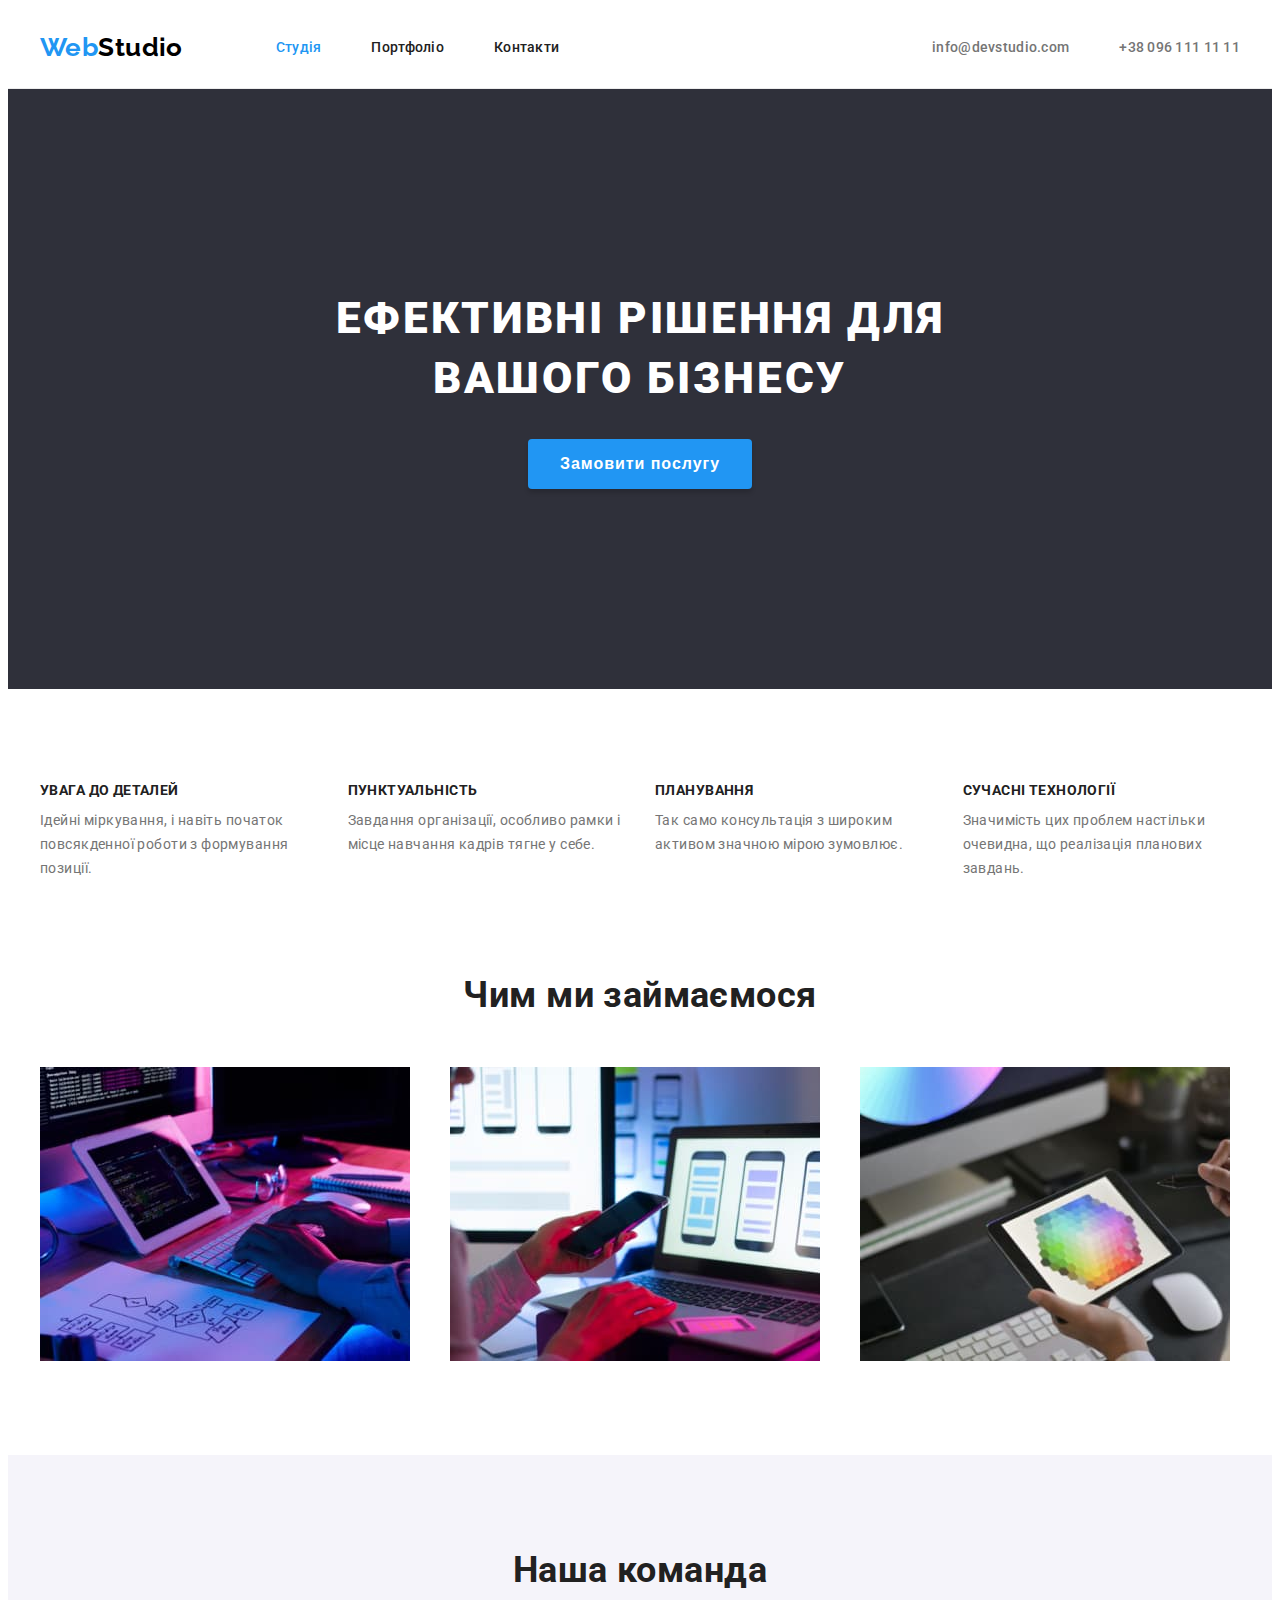
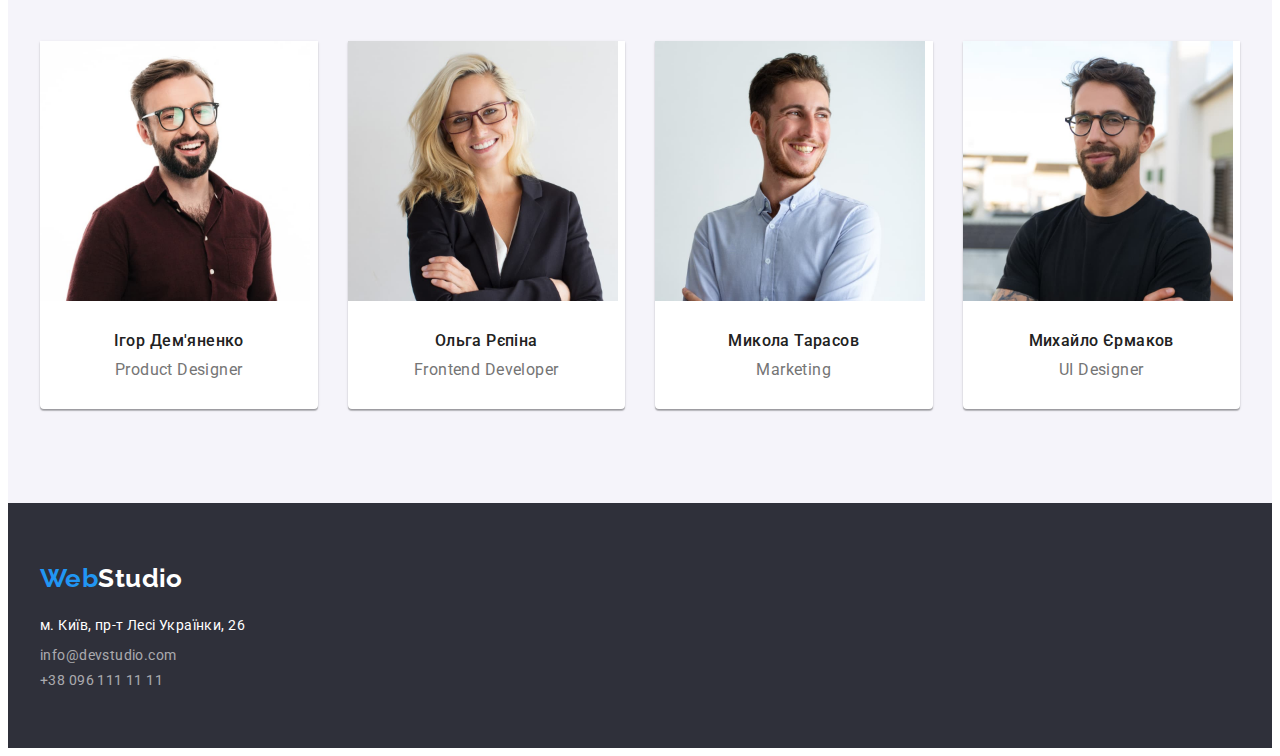
==== index.html @ 4df49c79 "Initial commit" ====
<!DOCTYPE html>
<html lang="uk">
  <head>
    <meta charset="UTF-8" />
    <meta http-equiv="X-UA-Compatible" content="IE=edge" />
    <meta name="viewport" content="width=device-width, initial-scale=1.0" />
    <title lang="en">WebStudio</title>
    <link rel="preconnect" href="https://fonts.googleapis.com" />
    <link rel="preconnect" href="https://fonts.gstatic.com" crossorigin />
    <link
      href="https://fonts.googleapis.com/css2?family=Raleway:wght@700&family=Roboto:wght@400;500;700;900&display=swap"
      rel="stylesheet"
    />
    <link
      rel="stylesheet"
      href="https://cdnjs.cloudflare.com/ajax/libs/modern-normalize/1.1.0/modern-normalize.min.css"
      integrity="sha512-wpPYUAdjBVSE4KJnH1VR1HeZfpl1ub8YT/NKx4PuQ5NmX2tKuGu6U/JRp5y+Y8XG2tV+wKQpNHVUX03MfMFn9Q=="
      crossorigin="anonymous"
      referrerpolicy="no-referrer"
    />
    <link rel="stylesheet" href="./css/styles.css" />
  </head>

  <body>
    <header class="header">
      <div class="container header-container">
        <nav class="header-nav">
          <a href="./index.html" class="logo link"> <span class="logo-word">Web</span>Studio </a>
          <ul class="site-nav list">
            <li class="item"><a class="link current" href="./index.html">Студія</a></li>
            <li class="item"><a class="link" href="./portfolio.html">Портфоліо</a></li>
            <li class="item"><a class="link" href="">Контакти</a></li>
          </ul>
        </nav>

        <ul class="contact-list list">
          <li class="contact-item">
            <a class="contact-link link" href="mailto:info@devstudio.com">info@devstudio.com</a>
          </li>
          <li class="contact-item">
            <a class="contact-link link" href="tel:+380961111111">+38 096 111 11 11</a>
          </li>
        </ul>
      </div>
    </header>

    <main>
      <section class="hero">
        <h1 class="hero-title">Ефективні рішення для вашого бізнесу</h1>
        <button type="button" class="button primary">Замовити послугу</button>
      </section>

      <section class="section features">
        <!-- Скрити заголовок h2 за допомогою стилізації -->
        <div class="container">
          <h2 class="visually-hidden">Наші особливості</h2>
          <ul class="feature-list list">
            <li class="feature-item">
              <h3 class="feature-subtitle">УВАГА ДО ДЕТАЛЕЙ</h3>
              <p class="feature-text">
                Ідейні міркування, і навіть початок повсякденної роботи з формування позиції.
              </p>
            </li>
            <li class="feature-item">
              <h3 class="feature-subtitle">ПУНКТУАЛЬНІСТЬ</h3>
              <p class="feature-text">
                Завдання організації, особливо рамки і місце навчання кадрів тягне у себе.
              </p>
            </li>
            <li class="feature-item">
              <h3 class="feature-subtitle">ПЛАНУВАННЯ</h3>
              <p class="feature-text">
                Так само консультація з широким активом значною мірою зумовлює.
              </p>
            </li>
            <li class="feature-item">
              <h3 class="feature-subtitle">СУЧАСНІ ТЕХНОЛОГІЇ</h3>
              <p class="feature-text">
                Значимість цих проблем настільки очевидна, що реалізація планових завдань.
              </p>
            </li>
          </ul>
        </div>
      </section>

      <section class="section">
        <div class="container">
          <h2 class="section-title">Чим ми займаємося</h2>
          <ul class="specifics-list list">
            <li class="specifics-item">
              <img src="./images/programming.jpg" alt="Програмування" width="370" height="294" />
            </li>
            <li class="specifics-item">
              <img src="./images/adaptation.jpg" alt="Адаптація" width="370" height="294" />
            </li>
            <li class="specifics-item">
              <img src="./images/design.jpg" alt="Дизайн" width="370" height="294" />
            </li>
          </ul>
        </div>
      </section>

      <section class="section team">
        <div class="container">
          <h2 class="section-title">Наша команда</h2>
          <ul class="team-list list">
            <li class="team-card">
              <img
                src="./images/photo-product-designer.jpg"
                alt="Фото дизайнера продукту"
                width="270"
                height="260"
              />
              <div class="team-wrap">
                <h3 class="section-subtitle">Ігор Дем'яненко</h3>
                <p class="position">Product Designer</p>
              </div>
            </li>
            <li class="team-card">
              <img
                src="./images/photo-frontend-developer.jpg"
                alt="Фото фронтенд-розробника"
                width="270"
                height="260"
              />
              <div class="team-wrap">
                <h3 class="section-subtitle">Ольга Рєпіна</h3>
                <p class="position">Frontend Developer</p>
              </div>
            </li>
            <li class="team-card">
              <img
                src="./images/photo-marketing.jpg"
                alt="Фото фахівця з маркетингу"
                width="270"
                height="260"
              />
              <div class="team-wrap">
                <h3 class="section-subtitle">Микола Тарасов</h3>
                <p class="position">Marketing</p>
              </div>
            </li>
            <li class="team-card">
              <img
                src="./images/photo-ui-designer.jpg"
                alt="Фото дизайнера"
                width="270"
                height="260"
              />
              <div class="team-wrap">
                <h3 class="section-subtitle">Михайло Єрмаков</h3>
                <p class="position">UI Designer</p>
              </div>
            </li>
          </ul>
        </div>
      </section>
    </main>

    <footer class="footer">
      <div class="container">
        <a href="./index.html" class="logo logo-footer link">
          <span class="logo-word">Web</span>Studio
        </a>
        <address class="address">
          <ul class="list">
            <li class="address-item">
              <a
                href="https://goo.gl/maps/9JRyFV5fu38S5kVz6"
                target="_blank"
                rel="noopener noreferrer nofollow"
                class="link map"
              >
                м. Київ, пр-т Лесі Українки, 26</a
              >
            </li>
            <li class="address-item">
              <a href="mailto:info@devstudio.com" class="link contact">info@devstudio.com</a>
            </li>
            <li class="address-item">
              <a href="tel:+380961111111" class="link contact">+38 096 111 11 11</a>
            </li>
          </ul>
        </address>
      </div>
    </footer>
  </body>
</html>
---- css/styles.css ----
/*Колір заголовків #212121 */
/*Колір тексту #757575 */
/*Колір Білий #FFFFFF */
/*Колір акценту #2196F3 */
/* Колір другорядного фону #F5F4FA */
/* Колір футера  #2F303A */

:root {
  --primary-text-color: #757575;
  --title-text-color: #212121;
  --accent-color: #2196f3;
  --wight-color: #ffffff;
  --secondary-backgraund-color: #f5f4fa;
  --footer-backgraund-color: #2f303a;
}

body {
  color: var(--primary-text-color);
  background-color: var(--wight-color);
  font-family: roboto, sans-serif;
  letter-spacing: 0.03em;
  font-size: 14px;
}
p,
h1,
h2,
h3,
h4,
h5,
h6 {
  margin: 0;
}
img {
  display: block;
  max-width: 100%;
  height: auto;
}
.list {
  padding-left: 0;
  margin: 0;
  list-style: none;
}
.link {
  text-decoration: none;
}
/* ПРИХОВАТИ ТЕКСТ */
.visually-hidden {
  position: absolute;
  width: 1px;
  height: 1px;
  margin: -1px;
  border: 0;
  padding: 0;

  white-space: nowrap;
  clip-path: inset(100%);
  clip: rect(0 0 0 0);
  overflow: hidden;
}

.container {
  margin-left: auto;
  margin-right: auto;
  padding-left: 15px;
  padding-right: 15px;
  width: 1200px;
}

/* LOGO */

.logo {
  display: inline-block;
  color: #000000;
  font-family: Raleway, sans-serif;
  font-weight: 700;
  font-size: 26px;
  line-height: 1.19;
}
.logo.logo-footer {
  color: var(--wight-color);
}
.logo-word {
  color: var(--accent-color);
}

/* HEADER */

.header {
  padding-top: 24px;
  padding-bottom: 25px;
  border-bottom: 1px solid #ececec;
}
.header-container {
  display: flex;
  align-items: center;
  justify-content: space-between;
}
.header-nav {
  display: flex;
  align-items: center;
  gap: 93px;
}
.site-nav {
  display: flex;
  gap: 50px;
}
.contact-list {
  display: flex;
  gap: 50px;
}
.site-nav .link {
  padding-top: 32px;
  padding-bottom: 32px;

  color: var(--title-text-color);
  font-weight: 500;
  line-height: 1.14;
  letter-spacing: 0.02em;
}
.site-nav .link:hover,
.site-nav .link:focus {
  color: var(--accent-color);
}
.site-nav .link.current {
  color: var(--accent-color);
}
.contact-link {
  padding: 32px 0;

  color: var(--primary-text-color);
  font-weight: 500;
  line-height: 1.14;
  letter-spacing: 0.02em;
}
.contact-link:hover,
.contact-link:focus {
  color: var(--accent-color);
}

/* HERO */
/* ТИМЧАСОВИЙ ФОНОВИЙ КОЛІР!!!!!!! */

.hero {
  padding-top: 200px;
  padding-bottom: 200px;

  background-color: var(--footer-backgraund-color);
  text-align: center;
}
.hero-title {
  margin: 0 auto 30px;
  max-width: 696px;
  color: var(--wight-color);
  font-weight: 900;
  font-size: 44px;
  line-height: 1.36;
  letter-spacing: 0.06em;
  text-transform: uppercase;
}

/* SECTION */

.section {
  padding-top: 94px;
  padding-bottom: 94px;
}
.section-title {
  margin-bottom: 50px;

  color: var(--title-text-color);
  font-size: 36px;
  line-height: 1.17;
  text-align: center;
}

/* BUTTON */

.button {
  border: none;
  border-radius: 4px;
  cursor: pointer;
  text-align: center;
}
.button.primary {
  padding: 10px 32px;

  color: var(--wight-color);
  background-color: var(--accent-color);
  font-weight: 700;
  font-size: 16px;
  line-height: 1.88;
  letter-spacing: 0.06em;

  box-shadow: 0px 4px 4px rgba(0, 0, 0, 0.15);
}
.button.secondary {
  padding: 6px 22px;

  color: var(--title-text-color);
  background-color: var(--secondary-backgraund-color);
  font-weight: 500;
  font-size: 16px;
  line-height: 1.6;
}
.button.secondary.current {
  color: var(--wight-color);
  background-color: var(--accent-color);
  box-shadow: 0px 3px 1px rgba(0, 0, 0, 0.1), 0px 1px 2px rgba(0, 0, 0, 0.08),
    0px 2px 2px rgba(0, 0, 0, 0.12);
}
.button.secondary:hover,
.button.secondary:focus {
  color: var(--wight-color);
  background-color: var(--accent-color);
}

/* FEATURE */

.section.features {
  padding-bottom: 0;
}
.feature-list {
  display: flex;
  gap: 30px;
}
.feature-item {
  width: calc((100% - 90px) / 4);
}

.feature-subtitle {
  font-size: 14px;
  margin-bottom: 10px;
  color: var(--title-text-color);
  line-height: 1.14;
  text-transform: uppercase;
}
.feature-text {
  line-height: 1.71;
}

/* SPECIFICS */
.specifics-list {
  display: flex;
  gap: 30px;
}
.specifics-item {
  width: calc((100% - 60px) / 3);
}

/* OUR TEAM */
.team-list {
  display: flex;
  gap: 30px;
}

.team-card {
  width: calc((100% - 90px) / 4);

  background-color: var(--wight-color);
  box-shadow: 0px 1px 3px rgba(0, 0, 0, 0.12), 0px 1px 1px rgba(0, 0, 0, 0.14),
    0px 2px 1px rgba(0, 0, 0, 0.2);
  border-radius: 0px 0px 4px 4px;
}
.team-wrap {
  padding-top: 30px;
  padding-bottom: 30px;
  text-align: center;
}
.section-subtitle {
  margin-bottom: 10px;
  color: var(--title-text-color);
  font-weight: 500;
  font-size: 16px;
  line-height: 1.19;
}
.position {
  font-size: 16px;
  line-height: 1.19;
}
.team {
  background-color: var(--secondary-backgraund-color);
}

/* FOOTER */

.footer {
  padding-top: 60px;
  padding-bottom: 60px;
  background-color: var(--footer-backgraund-color);
}
.address {
  font-style: normal;
}

.logo-footer {
  margin-bottom: 20px;
}
.address-item:not(:last-child) {
  margin-bottom: 9px;
}
.map {
  color: var(--wight-color);
  line-height: 1.71;
}
.contact {
  color: rgba(255, 255, 255, 0.6);
  line-height: 1.71px;
}
.contact:hover,
.contact:focus {
  color: var(--accent-color);
}

/* PORTFOLIO */

.filter-list {
  display: flex;
  justify-content: center;
  gap: 8px;
  margin-bottom: 50px;
}

.project-item {
  width: calc((100% - 60px) / 3);
}

.project-list {
  display: flex;
  flex-wrap: wrap;
  gap: 30px;
}
.project-wrap {
  padding: 20px 24px;
  border-bottom: 1px solid #eeeeee;
  border-right: 1px solid #eeeeee;
  border-left: 1px solid #eeeeee;
}

.project-title {
  margin-bottom: 4px;
  color: var(--title-text-color);
  font-size: 18px;
  line-height: 2;
  letter-spacing: 0.06em;
}
.direction {
  color: var(--primary-text-color);
  font-size: 16px;
  line-height: 1.88;
}
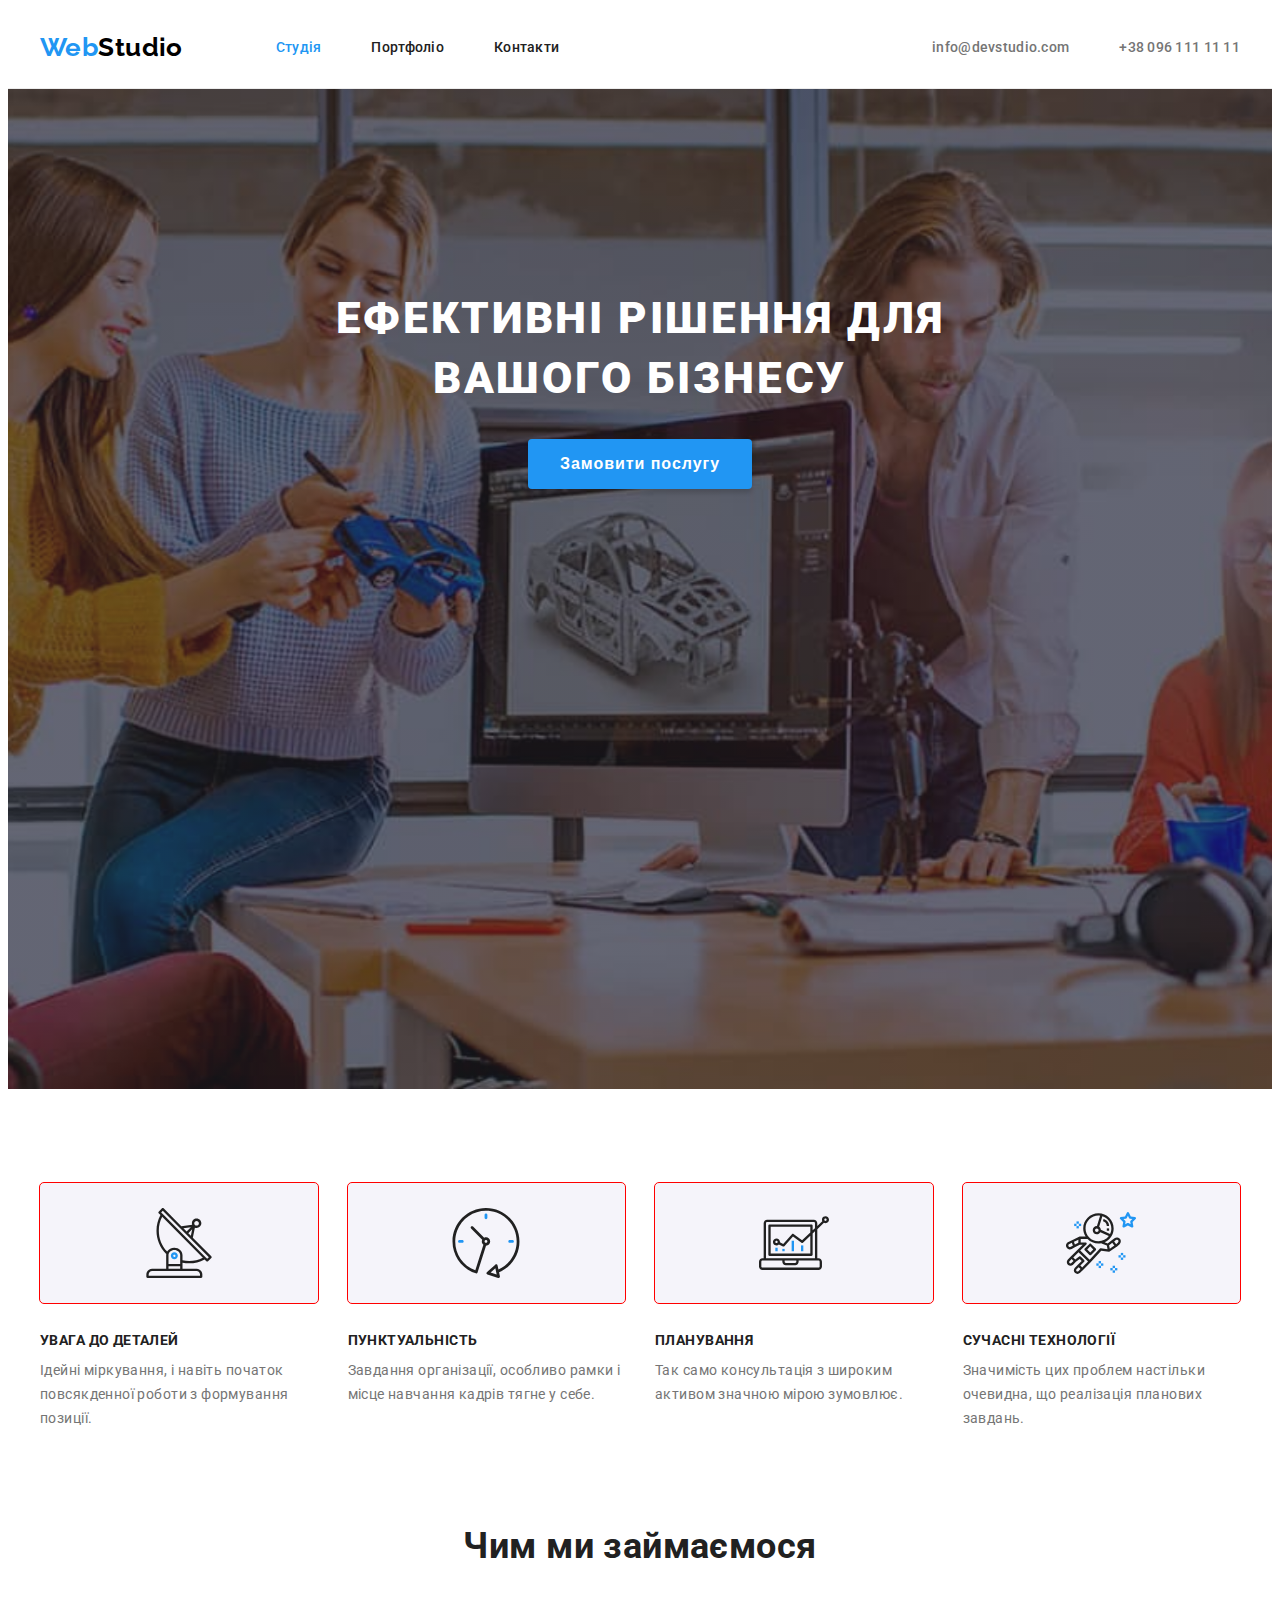
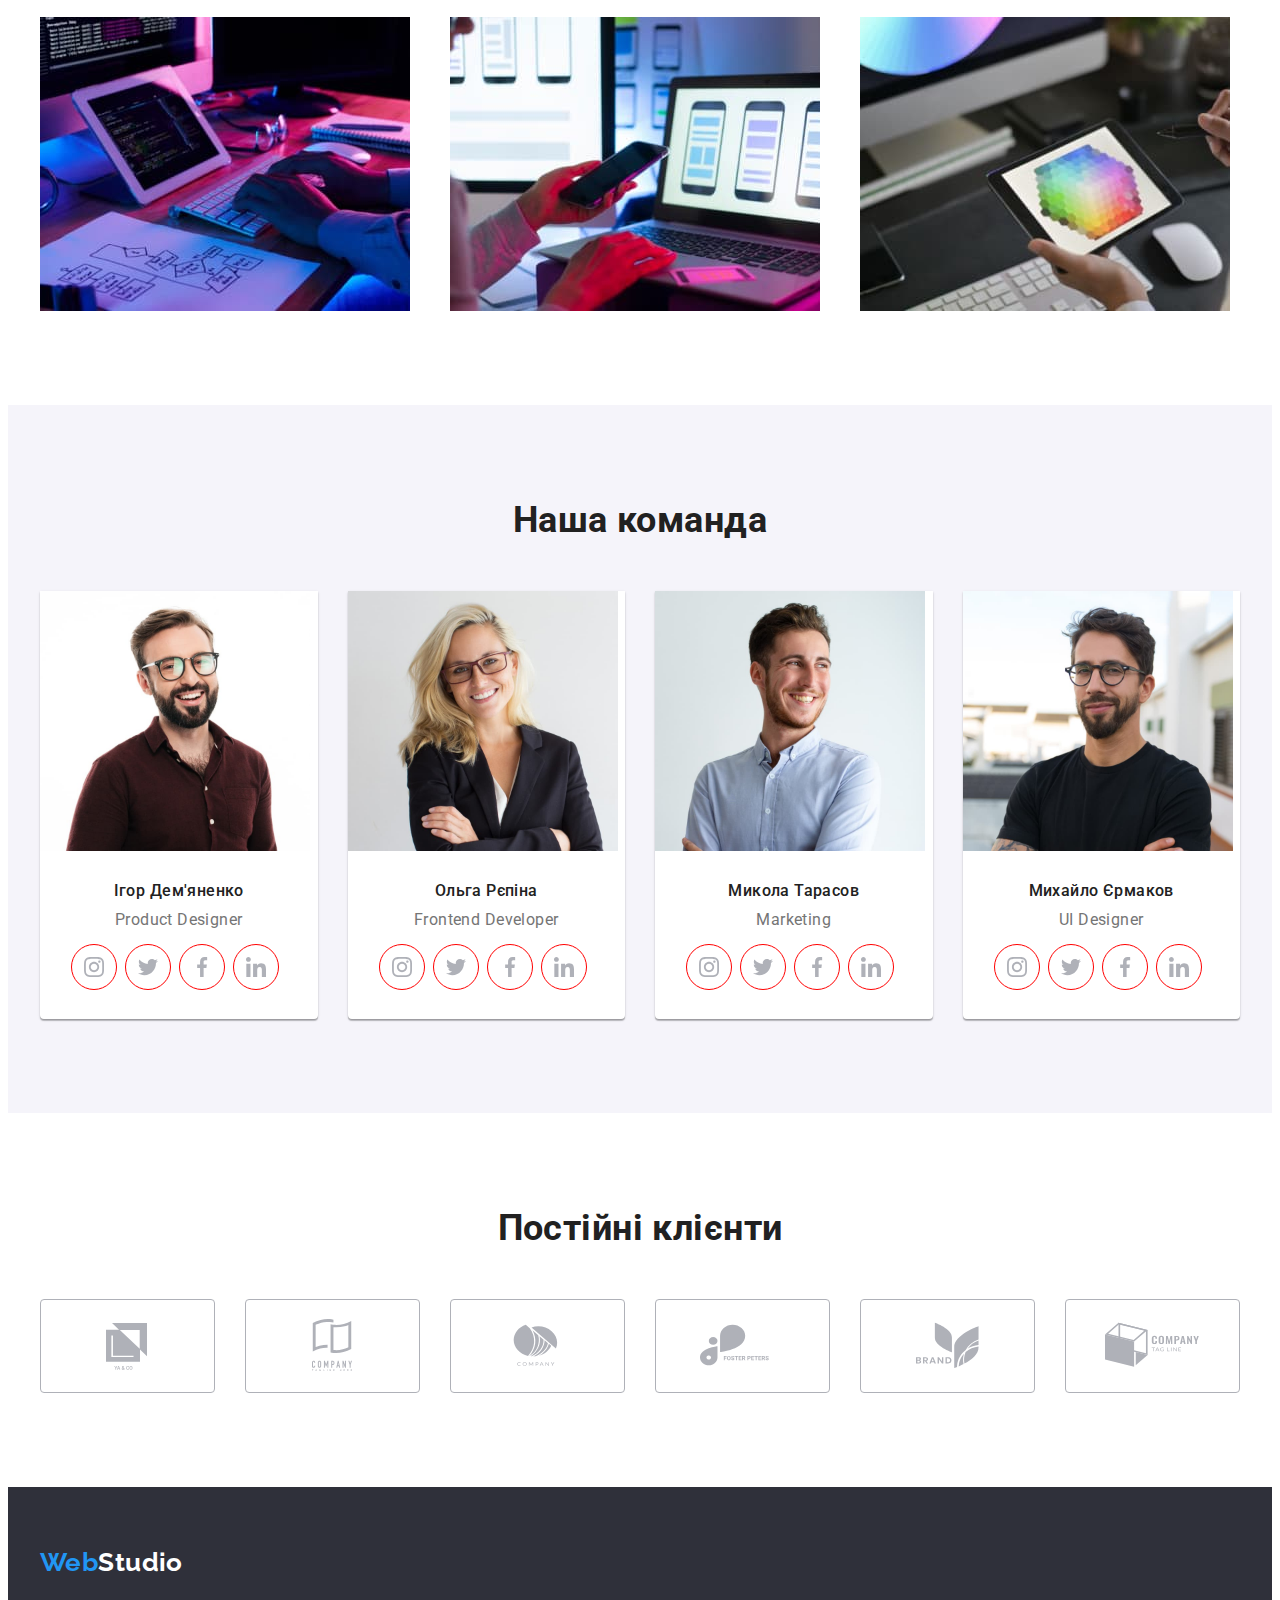
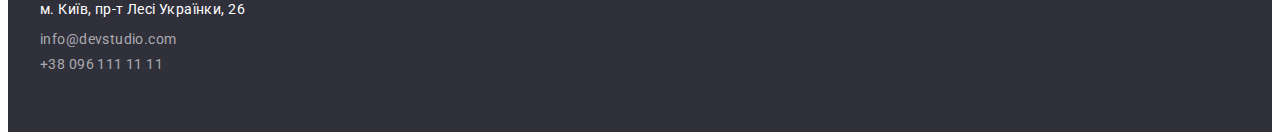
==== commit 85eb078b: "тренування псевдоелементів" ====
--- a/index.html
+++ b/index.html
@@ -45,35 +45,35 @@
     </header>
 
     <main>
-      <section class="hero">
+      <section class="hero overlay">
         <h1 class="hero-title">Ефективні рішення для вашого бізнесу</h1>
         <button type="button" class="button primary">Замовити послугу</button>
       </section>
 
       <section class="section features">
-        <!-- Скрити заголовок h2 за допомогою стилізації -->
+        <!-- Скритий заголовок h2 за допомогою стилізації -->
         <div class="container">
           <h2 class="visually-hidden">Наші особливості</h2>
           <ul class="feature-list list">
-            <li class="feature-item">
+            <li class="feature-item icon-antenna">
               <h3 class="feature-subtitle">УВАГА ДО ДЕТАЛЕЙ</h3>
               <p class="feature-text">
                 Ідейні міркування, і навіть початок повсякденної роботи з формування позиції.
               </p>
             </li>
-            <li class="feature-item">
+            <li class="feature-item icon-clock">
               <h3 class="feature-subtitle">ПУНКТУАЛЬНІСТЬ</h3>
               <p class="feature-text">
                 Завдання організації, особливо рамки і місце навчання кадрів тягне у себе.
               </p>
             </li>
-            <li class="feature-item">
+            <li class="feature-item icon-diagram">
               <h3 class="feature-subtitle">ПЛАНУВАННЯ</h3>
               <p class="feature-text">
                 Так само консультація з широким активом значною мірою зумовлює.
               </p>
             </li>
-            <li class="feature-item">
+            <li class="feature-item icon-astronaut">
               <h3 class="feature-subtitle">СУЧАСНІ ТЕХНОЛОГІЇ</h3>
               <p class="feature-text">
                 Значимість цих проблем настільки очевидна, що реалізація планових завдань.
@@ -114,6 +114,20 @@
               <div class="team-wrap">
                 <h3 class="section-subtitle">Ігор Дем'яненко</h3>
                 <p class="position">Product Designer</p>
+                <ul class="socials-list list">
+                  <li class="social-item">
+                    <a href="" class="social-link instagram"></a>
+                  </li>
+                  <li class="social-item">
+                    <a href="" class="social-link twitter"></a>
+                  </li>
+                  <li class="social-item">
+                    <a href="" class="social-link facebook"></a>
+                  </li>
+                  <li class="social-item">
+                    <a href="" class="social-link linkedin"></a>
+                  </li>
+                </ul>
               </div>
             </li>
             <li class="team-card">
@@ -126,6 +140,20 @@
               <div class="team-wrap">
                 <h3 class="section-subtitle">Ольга Рєпіна</h3>
                 <p class="position">Frontend Developer</p>
+                <ul class="socials-list list">
+                  <li class="social-item">
+                    <a href="" class="social-link instagram"></a>
+                  </li>
+                  <li class="social-item">
+                    <a href="" class="social-link twitter"></a>
+                  </li>
+                  <li class="social-item">
+                    <a href="" class="social-link facebook"></a>
+                  </li>
+                  <li class="social-item">
+                    <a href="" class="social-link linkedin"></a>
+                  </li>
+                </ul>
               </div>
             </li>
             <li class="team-card">
@@ -138,6 +166,20 @@
               <div class="team-wrap">
                 <h3 class="section-subtitle">Микола Тарасов</h3>
                 <p class="position">Marketing</p>
+                <ul class="socials-list list">
+                  <li class="social-item">
+                    <a href="" class="social-link instagram"></a>
+                  </li>
+                  <li class="social-item">
+                    <a href="" class="social-link twitter"></a>
+                  </li>
+                  <li class="social-item">
+                    <a href="" class="social-link facebook"></a>
+                  </li>
+                  <li class="social-item">
+                    <a href="" class="social-link linkedin"></a>
+                  </li>
+                </ul>
               </div>
             </li>
             <li class="team-card">
@@ -150,8 +192,35 @@
               <div class="team-wrap">
                 <h3 class="section-subtitle">Михайло Єрмаков</h3>
                 <p class="position">UI Designer</p>
-              </div>
-            </li>
+                <ul class="socials-list list">
+                  <li class="social-item">
+                    <a href="" class="social-link instagram"></a>
+                  </li>
+                  <li class="social-item">
+                    <a href="" class="social-link twitter"></a>
+                  </li>
+                  <li class="social-item">
+                    <a href="" class="social-link facebook"></a>
+                  </li>
+                  <li class="social-item">
+                    <a href="" class="social-link linkedin"></a>
+                  </li>
+                </ul>
+              </div>
+            </li>
+          </ul>
+        </div>
+      </section>
+      <section class="section">
+        <div class="container">
+          <h2 class="section-title">Постійні клієнти</h2>
+          <ul class="costomers-list list">
+            <li class="costomer-item"><a href="" class="logo-costomer costomer1"></a></li>
+            <li class="costomer-item"><a href="" class="logo-costomer costomer2"></a></li>
+            <li class="costomer-item"><a href="" class="logo-costomer costomer3"></a></li>
+            <li class="costomer-item"><a href="" class="logo-costomer costomer4"></a></li>
+            <li class="costomer-item"><a href="" class="logo-costomer costomer5"></a></li>
+            <li class="costomer-item"><a href="" class="logo-costomer costomer6"></a></li>
           </ul>
         </div>
       </section>
--- a/css/styles.css
+++ b/css/styles.css
@@ -9,14 +9,14 @@
   --primary-text-color: #757575;
   --title-text-color: #212121;
   --accent-color: #2196f3;
-  --wight-color: #ffffff;
+  --white-color: #ffffff;
   --secondary-backgraund-color: #f5f4fa;
   --footer-backgraund-color: #2f303a;
 }
 
 body {
   color: var(--primary-text-color);
-  background-color: var(--wight-color);
+  background-color: var(--white-color);
   font-family: roboto, sans-serif;
   letter-spacing: 0.03em;
   font-size: 14px;
@@ -77,7 +77,7 @@
   line-height: 1.19;
 }
 .logo.logo-footer {
-  color: var(--wight-color);
+  color: var(--white-color);
 }
 .logo-word {
   color: var(--accent-color);
@@ -138,19 +138,28 @@
 }
 
 /* HERO */
-/* ТИМЧАСОВИЙ ФОНОВИЙ КОЛІР!!!!!!! */
 
 .hero {
   padding-top: 200px;
   padding-bottom: 200px;
-
-  background-color: var(--footer-backgraund-color);
   text-align: center;
+}
+.overlay {
+  max-width: 1600px;
+  height: 600px;
+  margin-left: auto;
+  margin-right: auto;
+  background-color: #c4c4c4;
+  background-image: linear-gradient(rgba(47, 48, 58, 0.4), rgba(47, 48, 58, 0.4)),
+    url(../images/hero.jpg);
+  background-position: center;
+  background-repeat: no-repeat;
+  background-size: cover;
 }
 .hero-title {
   margin: 0 auto 30px;
   max-width: 696px;
-  color: var(--wight-color);
+  color: var(--white-color);
   font-weight: 900;
   font-size: 44px;
   line-height: 1.36;
@@ -184,7 +193,7 @@
 .button.primary {
   padding: 10px 32px;
 
-  color: var(--wight-color);
+  color: var(--white-color);
   background-color: var(--accent-color);
   font-weight: 700;
   font-size: 16px;
@@ -203,14 +212,14 @@
   line-height: 1.6;
 }
 .button.secondary.current {
-  color: var(--wight-color);
+  color: var(--white-color);
   background-color: var(--accent-color);
   box-shadow: 0px 3px 1px rgba(0, 0, 0, 0.1), 0px 1px 2px rgba(0, 0, 0, 0.08),
     0px 2px 2px rgba(0, 0, 0, 0.12);
 }
 .button.secondary:hover,
 .button.secondary:focus {
-  color: var(--wight-color);
+  color: var(--white-color);
   background-color: var(--accent-color);
 }
 
@@ -225,6 +234,29 @@
 }
 .feature-item {
   width: calc((100% - 90px) / 4);
+}
+.feature-item::before {
+  display: block;
+  content: '';
+  height: 120px;
+  background-repeat: no-repeat;
+  background-position: center;
+  outline: red solid 1px;
+  background-color: #f5f4fa;
+  border-radius: 4px;
+  margin-bottom: 30px;
+}
+.icon-antenna::before {
+  background-image: url(../images/svg/antenna.svg);
+}
+.icon-clock::before {
+  background-image: url(../images/svg/clock\ 1.svg);
+}
+.icon-diagram::before {
+  background-image: url(../images/svg/diagram\ 1.svg);
+}
+.icon-astronaut::before {
+  background-image: url(../images/svg/astronaut.svg);
 }
 
 .feature-subtitle {
@@ -256,7 +288,7 @@
 .team-card {
   width: calc((100% - 90px) / 4);
 
-  background-color: var(--wight-color);
+  background-color: var(--white-color);
   box-shadow: 0px 1px 3px rgba(0, 0, 0, 0.12), 0px 1px 1px rgba(0, 0, 0, 0.14),
     0px 2px 1px rgba(0, 0, 0, 0.2);
   border-radius: 0px 0px 4px 4px;
@@ -281,6 +313,69 @@
   background-color: var(--secondary-backgraund-color);
 }
 
+.socials-list {
+  display: flex;
+  gap: 10px;
+  padding: 16px 30px 0 32px;
+}
+.social-link {
+  display: block;
+  width: 44px;
+  height: 44px;
+  background-repeat: no-repeat;
+  background-position: center;
+  outline: red solid 1px;
+  border-radius: 50%;
+}
+.instagram {
+  background-image: url(../images/svg/instagram\ 2.svg);
+}
+.twitter {
+  background-image: url(../images/svg/twitter\ 1.svg);
+}
+.facebook {
+  background-image: url(../images/svg/facebook\ 1.svg);
+}
+.linkedin {
+  background-image: url(../images/svg/linkedin\ 1.svg);
+}
+/* COSTOMERS */
+
+.costomers-list {
+  display: flex;
+  gap: 30px;
+}
+.costomer-item {
+  width: calc((100% - 150px) / 6);
+}
+
+.logo-costomer {
+  display: block;
+  height: 92px;
+  border: 1px solid #afb1b8;
+  border-radius: 4px;
+  background-repeat: no-repeat;
+  background-position: center;
+}
+.costomer1 {
+  background-image: url(../images/svg/Logo.svg);
+}
+.costomer2 {
+  background-image: url(../images/svg/Logo\(1\).svg);
+}
+.costomer3 {
+  background-image: url(../images/svg/Logo\(2\).svg);
+}
+.costomer4 {
+  background-image: url(../images/svg/Logo\(3\).svg);
+}
+.costomer5 {
+  background-image: url(../images/svg/Logo\(4\).svg);
+}
+.costomer6 {
+  background-image: url(../images/svg/Logo\(5\).svg);
+}
+
 /* FOOTER */
 
 .footer {
@@ -299,7 +394,7 @@
   margin-bottom: 9px;
 }
 .map {
-  color: var(--wight-color);
+  color: var(--white-color);
   line-height: 1.71;
 }
 .contact {
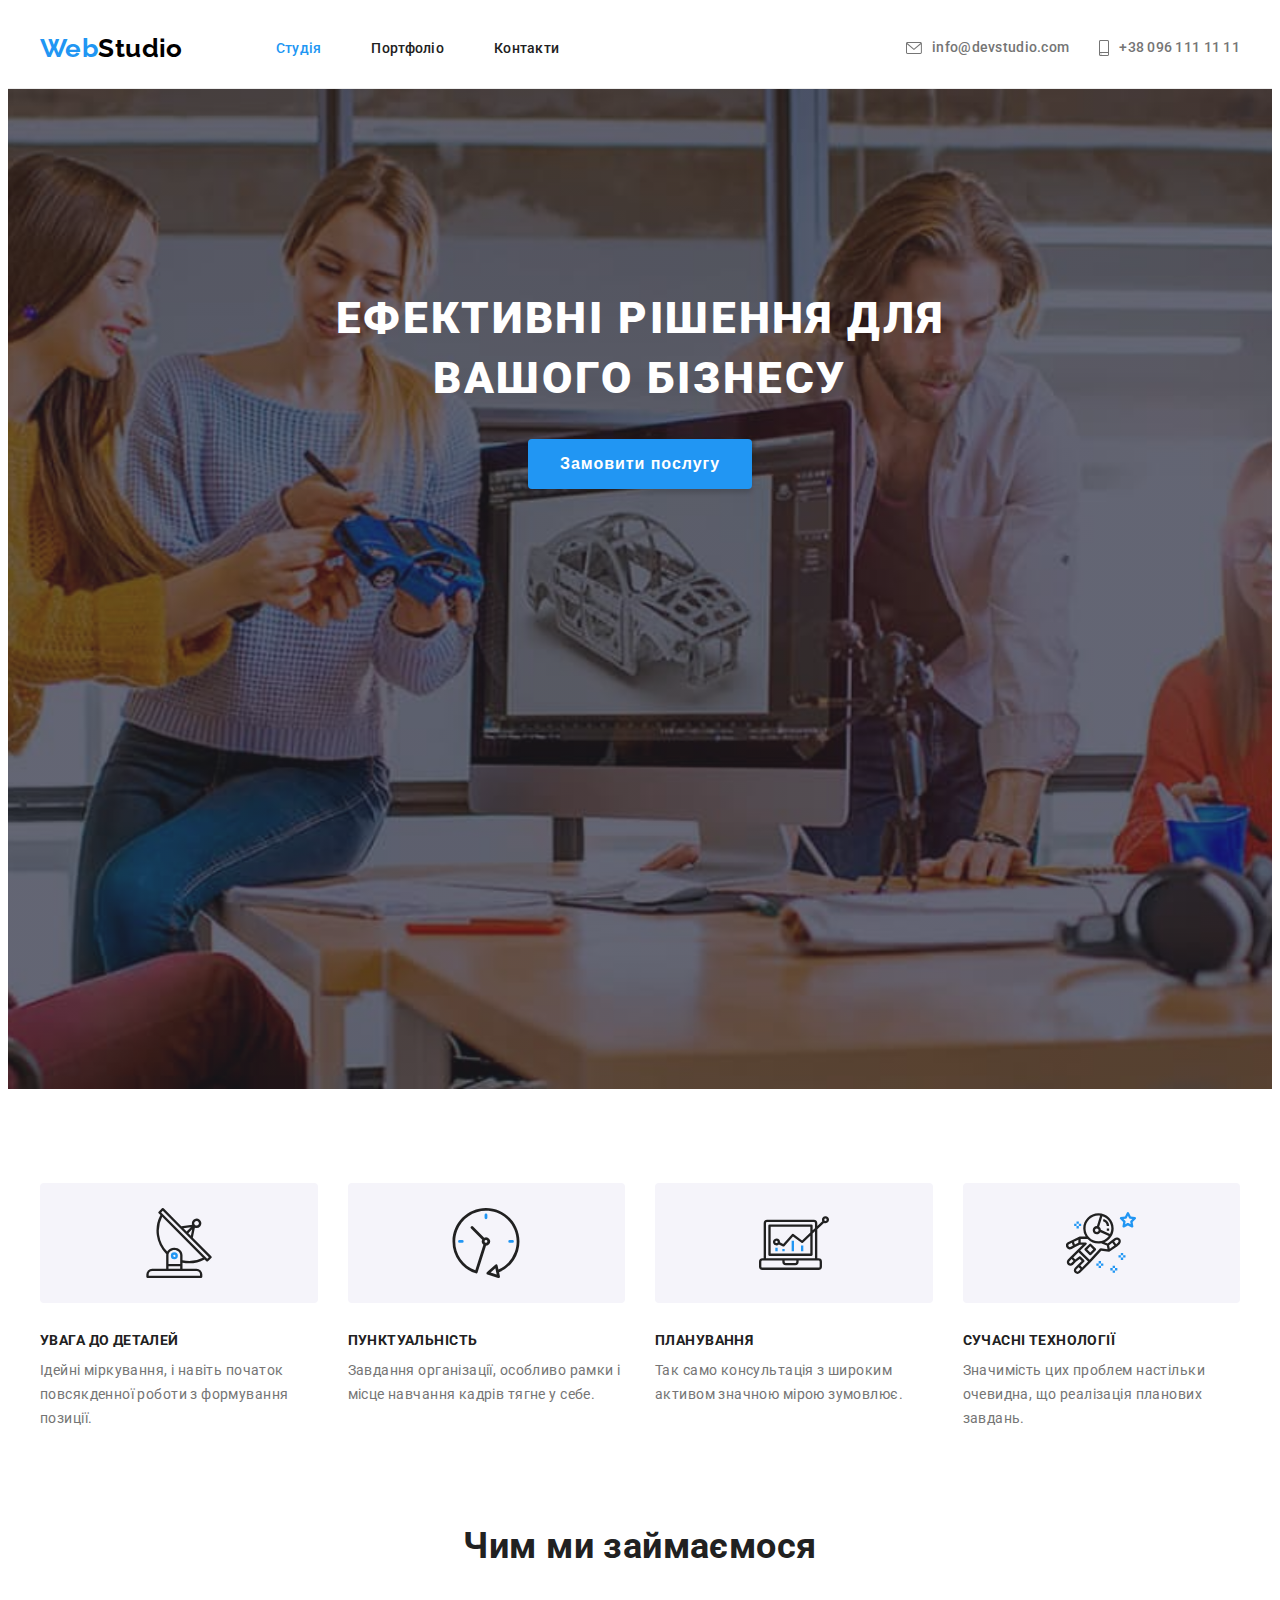
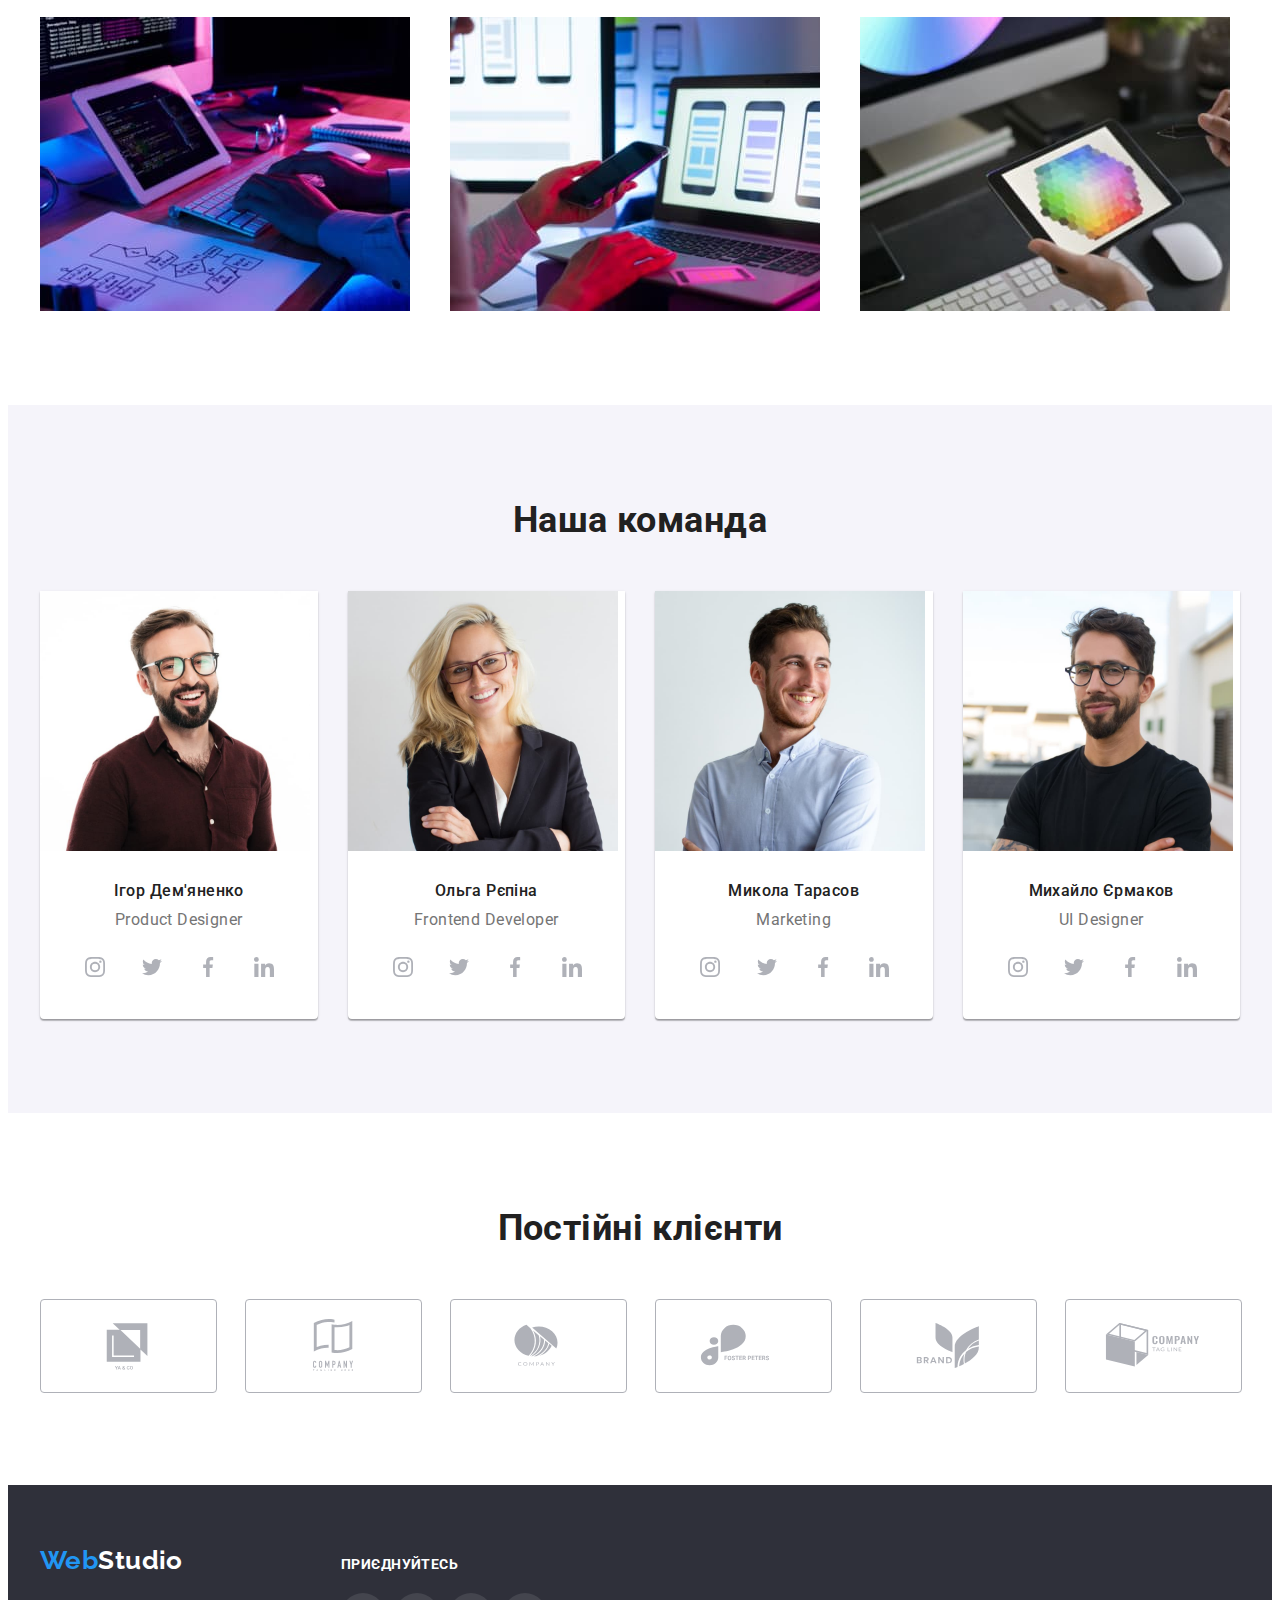
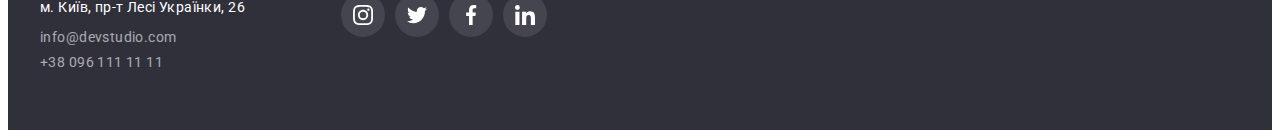
==== commit ef408abe: "Готова робота" ====
--- a/index.html
+++ b/index.html
@@ -35,10 +35,20 @@
 
         <ul class="contact-list list">
           <li class="contact-item">
-            <a class="contact-link link" href="mailto:info@devstudio.com">info@devstudio.com</a>
+            <a class="contact-link link" href="mailto:info@devstudio.com">
+              <svg class="icon-contact" width="16" height="12">
+                <use href="./images/icons.svg#icon-envelope"></use>
+              </svg>
+              info@devstudio.com
+            </a>
           </li>
           <li class="contact-item">
-            <a class="contact-link link" href="tel:+380961111111">+38 096 111 11 11</a>
+            <a class="contact-link link" href="tel:+380961111111">
+              <svg class="icon-contact" width="10" height="16">
+                <use href="./images/icons.svg#icon-smartphone"></use>
+              </svg>
+              +38 096 111 11 11
+            </a>
           </li>
         </ul>
       </div>
@@ -55,25 +65,45 @@
         <div class="container">
           <h2 class="visually-hidden">Наші особливості</h2>
           <ul class="feature-list list">
-            <li class="feature-item icon-antenna">
+            <li class="feature-item">
+              <div class="feature-icon-wrap">
+                <svg width="70" height="70">
+                  <use href="./images/icons.svg#icon-antenna"></use>
+                </svg>
+              </div>
               <h3 class="feature-subtitle">УВАГА ДО ДЕТАЛЕЙ</h3>
               <p class="feature-text">
                 Ідейні міркування, і навіть початок повсякденної роботи з формування позиції.
               </p>
             </li>
-            <li class="feature-item icon-clock">
+            <li class="feature-item">
+              <div class="feature-icon-wrap">
+                <svg width="70" height="70">
+                  <use href="./images/icons.svg#icon-clock"></use>
+                </svg>
+              </div>
               <h3 class="feature-subtitle">ПУНКТУАЛЬНІСТЬ</h3>
               <p class="feature-text">
                 Завдання організації, особливо рамки і місце навчання кадрів тягне у себе.
               </p>
             </li>
-            <li class="feature-item icon-diagram">
+            <li class="feature-item">
+              <div class="feature-icon-wrap">
+                <svg width="70" height="70">
+                  <use href="./images/icons.svg#icon-diagram"></use>
+                </svg>
+              </div>
               <h3 class="feature-subtitle">ПЛАНУВАННЯ</h3>
               <p class="feature-text">
                 Так само консультація з широким активом значною мірою зумовлює.
               </p>
             </li>
-            <li class="feature-item icon-astronaut">
+            <li class="feature-item">
+              <div class="feature-icon-wrap">
+                <svg width="70" height="70">
+                  <use href="./images/icons.svg#icon-astronaut"></use>
+                </svg>
+              </div>
               <h3 class="feature-subtitle">СУЧАСНІ ТЕХНОЛОГІЇ</h3>
               <p class="feature-text">
                 Значимість цих проблем настільки очевидна, що реалізація планових завдань.
@@ -116,16 +146,56 @@
                 <p class="position">Product Designer</p>
                 <ul class="socials-list list">
                   <li class="social-item">
-                    <a href="" class="social-link instagram"></a>
-                  </li>
-                  <li class="social-item">
-                    <a href="" class="social-link twitter"></a>
-                  </li>
-                  <li class="social-item">
-                    <a href="" class="social-link facebook"></a>
-                  </li>
-                  <li class="social-item">
-                    <a href="" class="social-link linkedin"></a>
+                    <a
+                      href=""
+                      class="social-link"
+                      target="_blank"
+                      rel="noopener noreferrer nofollow"
+                      aria-label="instagram"
+                    >
+                      <svg class="social-icon" width="20" height="20">
+                        <use href="./images/icons.svg#icon-instagram"></use>
+                      </svg>
+                    </a>
+                  </li>
+                  <li class="social-item">
+                    <a
+                      href=""
+                      class="social-link"
+                      target="_blank"
+                      rel="noopener noreferrer nofollow"
+                      aria-label="twitter"
+                    >
+                      <svg class="social-icon" width="20" height="20">
+                        <use href="./images/icons.svg#icon-twitter"></use>
+                      </svg>
+                    </a>
+                  </li>
+                  <li class="social-item">
+                    <a
+                      href=""
+                      class="social-link"
+                      target="_blank"
+                      rel="noopener noreferrer nofollow"
+                      aria-label="facebook"
+                    >
+                      <svg class="social-icon" width="20" height="20">
+                        <use href="./images/icons.svg#icon-facebook"></use>
+                      </svg>
+                    </a>
+                  </li>
+                  <li class="social-item">
+                    <a
+                      href=""
+                      class="social-link"
+                      target="_blank"
+                      rel="noopener noreferrer nofollow"
+                      aria-label="linkedin"
+                    >
+                      <svg class="social-icon" width="20" height="20">
+                        <use href="./images/icons.svg#icon-linkedin"></use>
+                      </svg>
+                    </a>
                   </li>
                 </ul>
               </div>
@@ -142,16 +212,56 @@
                 <p class="position">Frontend Developer</p>
                 <ul class="socials-list list">
                   <li class="social-item">
-                    <a href="" class="social-link instagram"></a>
-                  </li>
-                  <li class="social-item">
-                    <a href="" class="social-link twitter"></a>
-                  </li>
-                  <li class="social-item">
-                    <a href="" class="social-link facebook"></a>
-                  </li>
-                  <li class="social-item">
-                    <a href="" class="social-link linkedin"></a>
+                    <a
+                      href=""
+                      class="social-link"
+                      target="_blank"
+                      rel="noopener noreferrer nofollow"
+                      aria-label="instagram"
+                    >
+                      <svg class="social-icon" width="20" height="20">
+                        <use href="./images/icons.svg#icon-instagram"></use>
+                      </svg>
+                    </a>
+                  </li>
+                  <li class="social-item">
+                    <a
+                      href=""
+                      class="social-link"
+                      target="_blank"
+                      rel="noopener noreferrer nofollow"
+                      aria-label="twitter"
+                    >
+                      <svg class="social-icon" width="20" height="20">
+                        <use href="./images/icons.svg#icon-twitter"></use>
+                      </svg>
+                    </a>
+                  </li>
+                  <li class="social-item">
+                    <a
+                      href=""
+                      class="social-link"
+                      target="_blank"
+                      rel="noopener noreferrer nofollow"
+                      aria-label="facebook"
+                    >
+                      <svg class="social-icon" width="20" height="20">
+                        <use href="./images/icons.svg#icon-facebook"></use>
+                      </svg>
+                    </a>
+                  </li>
+                  <li class="social-item">
+                    <a
+                      href=""
+                      class="social-link"
+                      target="_blank"
+                      rel="noopener noreferrer nofollow"
+                      aria-label="linkedin"
+                    >
+                      <svg class="social-icon" width="20" height="20">
+                        <use href="./images/icons.svg#icon-linkedin"></use>
+                      </svg>
+                    </a>
                   </li>
                 </ul>
               </div>
@@ -168,16 +278,56 @@
                 <p class="position">Marketing</p>
                 <ul class="socials-list list">
                   <li class="social-item">
-                    <a href="" class="social-link instagram"></a>
-                  </li>
-                  <li class="social-item">
-                    <a href="" class="social-link twitter"></a>
-                  </li>
-                  <li class="social-item">
-                    <a href="" class="social-link facebook"></a>
-                  </li>
-                  <li class="social-item">
-                    <a href="" class="social-link linkedin"></a>
+                    <a
+                      href=""
+                      class="social-link"
+                      target="_blank"
+                      rel="noopener noreferrer nofollow"
+                      aria-label="instagram"
+                    >
+                      <svg class="social-icon" width="20" height="20">
+                        <use href="./images/icons.svg#icon-instagram"></use>
+                      </svg>
+                    </a>
+                  </li>
+                  <li class="social-item">
+                    <a
+                      href=""
+                      class="social-link"
+                      target="_blank"
+                      rel="noopener noreferrer nofollow"
+                      aria-label="twitter"
+                    >
+                      <svg class="social-icon" width="20" height="20">
+                        <use href="./images/icons.svg#icon-twitter"></use>
+                      </svg>
+                    </a>
+                  </li>
+                  <li class="social-item">
+                    <a
+                      href=""
+                      class="social-link"
+                      target="_blank"
+                      rel="noopener noreferrer nofollow"
+                      aria-label="facebook"
+                    >
+                      <svg class="social-icon" width="20" height="20">
+                        <use href="./images/icons.svg#icon-facebook"></use>
+                      </svg>
+                    </a>
+                  </li>
+                  <li class="social-item">
+                    <a
+                      href=""
+                      class="social-link"
+                      target="_blank"
+                      rel="noopener noreferrer nofollow"
+                      aria-label="linkedin"
+                    >
+                      <svg class="social-icon" width="20" height="20">
+                        <use href="./images/icons.svg#icon-linkedin"></use>
+                      </svg>
+                    </a>
                   </li>
                 </ul>
               </div>
@@ -194,16 +344,56 @@
                 <p class="position">UI Designer</p>
                 <ul class="socials-list list">
                   <li class="social-item">
-                    <a href="" class="social-link instagram"></a>
-                  </li>
-                  <li class="social-item">
-                    <a href="" class="social-link twitter"></a>
-                  </li>
-                  <li class="social-item">
-                    <a href="" class="social-link facebook"></a>
-                  </li>
-                  <li class="social-item">
-                    <a href="" class="social-link linkedin"></a>
+                    <a
+                      href=""
+                      class="social-link"
+                      target="_blank"
+                      rel="noopener noreferrer nofollow"
+                      aria-label="instagram"
+                    >
+                      <svg class="social-icon" width="20" height="20">
+                        <use href="./images/icons.svg#icon-instagram"></use>
+                      </svg>
+                    </a>
+                  </li>
+                  <li class="social-item">
+                    <a
+                      href=""
+                      class="social-link"
+                      target="_blank"
+                      rel="noopener noreferrer nofollow"
+                      aria-label="twitter"
+                    >
+                      <svg class="social-icon" width="20" height="20">
+                        <use href="./images/icons.svg#icon-twitter"></use>
+                      </svg>
+                    </a>
+                  </li>
+                  <li class="social-item">
+                    <a
+                      href=""
+                      class="social-link"
+                      target="_blank"
+                      rel="noopener noreferrer nofollow"
+                      aria-label="facebook"
+                    >
+                      <svg class="social-icon" width="20" height="20">
+                        <use href="./images/icons.svg#icon-facebook"></use>
+                      </svg>
+                    </a>
+                  </li>
+                  <li class="social-item">
+                    <a
+                      href=""
+                      class="social-link"
+                      target="_blank"
+                      rel="noopener noreferrer nofollow"
+                      aria-label="linkedin"
+                    >
+                      <svg class="social-icon" width="20" height="20">
+                        <use href="./images/icons.svg#icon-linkedin"></use>
+                      </svg>
+                    </a>
                   </li>
                 </ul>
               </div>
@@ -215,42 +405,171 @@
         <div class="container">
           <h2 class="section-title">Постійні клієнти</h2>
           <ul class="costomers-list list">
-            <li class="costomer-item"><a href="" class="logo-costomer costomer1"></a></li>
-            <li class="costomer-item"><a href="" class="logo-costomer costomer2"></a></li>
-            <li class="costomer-item"><a href="" class="logo-costomer costomer3"></a></li>
-            <li class="costomer-item"><a href="" class="logo-costomer costomer4"></a></li>
-            <li class="costomer-item"><a href="" class="logo-costomer costomer5"></a></li>
-            <li class="costomer-item"><a href="" class="logo-costomer costomer6"></a></li>
+            <li class="costomer-item">
+              <a
+                href=""
+                class="costomer-link"
+                target="_blank"
+                rel="noopener noreferrer nofollow"
+                aria-label="costomer"
+              >
+                <svg class="icon-costomer" width="106" height="60">
+                  <use href="./images/icons.svg#icon-logo"></use>
+                </svg>
+              </a>
+            </li>
+            <li class="costomer-item">
+              <a
+                href=""
+                class="costomer-link"
+                target="_blank"
+                rel="noopener noreferrer nofollow"
+                aria-label="costomer"
+              >
+                <svg class="icon-costomer" widht="106" height="60">
+                  <use href="./images/icons.svg#icon-logo1"></use>
+                </svg>
+              </a>
+            </li>
+            <li class="costomer-item">
+              <a
+                href=""
+                class="costomer-link"
+                target="_blank"
+                rel="noopener noreferrer nofollow"
+                aria-label="costomer"
+              >
+                <svg class="icon-costomer" width="106" height="60">
+                  <use href="./images/icons.svg#icon-logo2"></use>
+                </svg>
+              </a>
+            </li>
+            <li class="costomer-item">
+              <a
+                href=""
+                class="costomer-link"
+                target="_blank"
+                rel="noopener noreferrer nofollow"
+                aria-label="costomer"
+              >
+                <svg class="icon-costomer" width="106" height="60">
+                  <use href="./images/icons.svg#icon-logo3"></use></svg
+              ></a>
+            </li>
+            <li class="costomer-item">
+              <a
+                href=""
+                class="costomer-link"
+                target="_blank"
+                rel="noopener noreferrer nofollow"
+                aria-label="costomer"
+              >
+                <svg class="icon-costomer" width="106" height="60">
+                  <use href="./images/icons.svg#icon-logo5"></use>
+                </svg>
+              </a>
+            </li>
+            <li class="costomer-item">
+              <a
+                href=""
+                class="costomer-link"
+                target="_blank"
+                rel="noopener noreferrer nofollow"
+                aria-label="costomer"
+              >
+                <svg class="icon-costomer" width="106" height="60">
+                  <use href="./images/icons.svg#icon-logo6"></use></svg
+              ></a>
+            </li>
           </ul>
         </div>
       </section>
     </main>
 
     <footer class="footer">
-      <div class="container">
-        <a href="./index.html" class="logo logo-footer link">
-          <span class="logo-word">Web</span>Studio
-        </a>
-        <address class="address">
-          <ul class="list">
-            <li class="address-item">
-              <a
-                href="https://goo.gl/maps/9JRyFV5fu38S5kVz6"
-                target="_blank"
-                rel="noopener noreferrer nofollow"
-                class="link map"
-              >
-                м. Київ, пр-т Лесі Українки, 26</a
-              >
-            </li>
-            <li class="address-item">
-              <a href="mailto:info@devstudio.com" class="link contact">info@devstudio.com</a>
-            </li>
-            <li class="address-item">
-              <a href="tel:+380961111111" class="link contact">+38 096 111 11 11</a>
+      <div class="container footer-container">
+        <div class="address-wrap">
+          <a href="./index.html" class="logo logo-footer link">
+            <span class="logo-word">Web</span>Studio
+          </a>
+          <address class="address">
+            <ul class="list">
+              <li class="address-item">
+                <a
+                  href="https://goo.gl/maps/9JRyFV5fu38S5kVz6"
+                  target="_blank"
+                  rel="noopener noreferrer nofollow"
+                  class="link map"
+                >
+                  м. Київ, пр-т Лесі Українки, 26</a
+                >
+              </li>
+              <li class="address-item">
+                <a href="mailto:info@devstudio.com" class="link contact">info@devstudio.com</a>
+              </li>
+              <li class="address-item">
+                <a href="tel:+380961111111" class="link contact">+38 096 111 11 11</a>
+              </li>
+            </ul>
+          </address>
+        </div>
+        <div class="call-wrap">
+          <b class="call">приєднуйтесь</b>
+          <ul class="footer-socials-list list">
+            <li class="footer-social-item">
+              <a
+                href=""
+                class="footer-social-link"
+                target="_blank"
+                rel="noopener noreferrer nofollow"
+                aria-label="instagram"
+              >
+                <svg class="footer-social-icon" width="20" height="20">
+                  <use href="./images/icons.svg#icon-instagram"></use>
+                </svg>
+              </a>
+            </li>
+            <li class="footer-social-item">
+              <a
+                href=""
+                class="footer-social-link"
+                target="_blank"
+                rel="noopener noreferrer nofollow"
+                aria-label="twitter"
+              >
+                <svg class="footer-social-icon" width="20" height="20">
+                  <use href="./images/icons.svg#icon-twitter"></use>
+                </svg>
+              </a>
+            </li>
+            <li class="footer-social-item">
+              <a
+                href=""
+                class="footer-social-link"
+                target="_blank"
+                rel="noopener noreferrer nofollow"
+                aria-label="facebook"
+              >
+                <svg class="footer-social-icon" width="20" height="20">
+                  <use href="./images/icons.svg#icon-facebook"></use>
+                </svg>
+              </a>
+            </li>
+            <li class="footer-social-item">
+              <a
+                href=""
+                class="footer-social-link"
+                target="_blank"
+                rel="noopener noreferrer nofollow"
+                aria-label="linkedin"
+              >
+                <svg class="footer-social-icon" width="20" height="20">
+                  <use href="./images/icons.svg#icon-linkedin"></use>
+                </svg>
+              </a>
             </li>
           </ul>
-        </address>
+        </div>
       </div>
     </footer>
   </body>
--- a/css/styles.css
+++ b/css/styles.css
@@ -86,8 +86,6 @@
 /* HEADER */
 
 .header {
-  padding-top: 24px;
-  padding-bottom: 25px;
   border-bottom: 1px solid #ececec;
 }
 .header-container {
@@ -106,7 +104,7 @@
 }
 .contact-list {
   display: flex;
-  gap: 50px;
+  gap: 30px;
 }
 .site-nav .link {
   padding-top: 32px;
@@ -125,6 +123,8 @@
   color: var(--accent-color);
 }
 .contact-link {
+  display: flex;
+  align-items: center;
   padding: 32px 0;
 
   color: var(--primary-text-color);
@@ -135,6 +135,11 @@
 .contact-link:hover,
 .contact-link:focus {
   color: var(--accent-color);
+}
+
+.icon-contact {
+  fill: currentColor;
+  margin-right: 10px;
 }
 
 /* HERO */
@@ -221,6 +226,8 @@
 .button.secondary:focus {
   color: var(--white-color);
   background-color: var(--accent-color);
+  box-shadow: 0px 3px 1px rgba(0, 0, 0, 0.1), 0px 1px 2px rgba(0, 0, 0, 0.08),
+    0px 2px 2px rgba(0, 0, 0, 0.12);
 }
 
 /* FEATURE */
@@ -235,28 +242,14 @@
 .feature-item {
   width: calc((100% - 90px) / 4);
 }
-.feature-item::before {
-  display: block;
-  content: '';
+.feature-icon-wrap {
+  display: flex;
+  align-items: center;
+  justify-content: center;
   height: 120px;
-  background-repeat: no-repeat;
-  background-position: center;
-  outline: red solid 1px;
   background-color: #f5f4fa;
   border-radius: 4px;
   margin-bottom: 30px;
-}
-.icon-antenna::before {
-  background-image: url(../images/svg/antenna.svg);
-}
-.icon-clock::before {
-  background-image: url(../images/svg/clock\ 1.svg);
-}
-.icon-diagram::before {
-  background-image: url(../images/svg/diagram\ 1.svg);
-}
-.icon-astronaut::before {
-  background-image: url(../images/svg/astronaut.svg);
 }
 
 .feature-subtitle {
@@ -318,26 +311,29 @@
   gap: 10px;
   padding: 16px 30px 0 32px;
 }
+.social-item {
+  width: calc((100% - 30px) / 4);
+  height: 44px;
+}
 .social-link {
-  display: block;
-  width: 44px;
-  height: 44px;
-  background-repeat: no-repeat;
-  background-position: center;
-  outline: red solid 1px;
+  display: flex;
+  align-items: center;
+  justify-content: center;
+  width: 100%;
+  height: 100%;
   border-radius: 50%;
-}
-.instagram {
-  background-image: url(../images/svg/instagram\ 2.svg);
-}
-.twitter {
-  background-image: url(../images/svg/twitter\ 1.svg);
-}
-.facebook {
-  background-image: url(../images/svg/facebook\ 1.svg);
-}
-.linkedin {
-  background-image: url(../images/svg/linkedin\ 1.svg);
+  color: #afb1b8;
+}
+.social-icon {
+  fill: currentColor;
+}
+.social-link:hover,
+.social-link:focus {
+  background-color: var(--accent-color);
+}
+.social-link:hover .social-icon,
+.social-link:focus .social-icon {
+  fill: var(--white-color);
 }
 /* COSTOMERS */
 
@@ -347,37 +343,40 @@
 }
 .costomer-item {
   width: calc((100% - 150px) / 6);
-}
-
-.logo-costomer {
-  display: block;
   height: 92px;
+}
+
+.costomer-link {
+  display: flex;
+  align-items: center;
+  justify-content: center;
+  width: 100%;
+  height: 100%;
   border: 1px solid #afb1b8;
   border-radius: 4px;
-  background-repeat: no-repeat;
-  background-position: center;
-}
-.costomer1 {
-  background-image: url(../images/svg/Logo.svg);
-}
-.costomer2 {
-  background-image: url(../images/svg/Logo\(1\).svg);
-}
-.costomer3 {
-  background-image: url(../images/svg/Logo\(2\).svg);
-}
-.costomer4 {
-  background-image: url(../images/svg/Logo\(3\).svg);
-}
-.costomer5 {
-  background-image: url(../images/svg/Logo\(4\).svg);
-}
-.costomer6 {
-  background-image: url(../images/svg/Logo\(5\).svg);
+  color: #afb1b8;
+}
+.icon-costomer {
+  fill: currentColor;
+}
+.costomer-link:hover,
+.costomer-link:focus {
+  border-color: var(--accent-color);
+}
+.costomer-link:hover .icon-costomer,
+.costomer-link:focus .icon-costomer {
+  fill: var(--accent-color);
 }
 
 /* FOOTER */
-
+.footer-container {
+  display: flex;
+  gap: 70px;
+  align-items: baseline;
+}
+.address-wrap {
+  width: 231px;
+}
 .footer {
   padding-top: 60px;
   padding-bottom: 60px;
@@ -404,6 +403,42 @@
 .contact:hover,
 .contact:focus {
   color: var(--accent-color);
+}
+.call {
+  display: block;
+  margin-bottom: 20px;
+
+  color: var(--white-color);
+  line-height: 1.14;
+  text-transform: uppercase;
+}
+.footer-socials-list {
+  display: flex;
+}
+.footer-social-item:not(:last-child) {
+  margin-right: 10px;
+}
+.footer-social-item {
+  width: 44px;
+  height: 44px;
+}
+.footer-social-link {
+  display: flex;
+  align-items: center;
+  justify-content: center;
+
+  width: 100%;
+  height: 100%;
+  background-color: rgba(255, 255, 255, 0.1);
+  border-radius: 50%;
+  color: var(--white-color);
+}
+.footer-social-icon {
+  fill: currentColor;
+}
+.footer-social-link:hover,
+.footer-social-link:focus {
+  background-color: var(--accent-color);
 }
 
 /* PORTFOLIO */
@@ -443,3 +478,11 @@
   font-size: 16px;
   line-height: 1.88;
 }
+.project-link {
+  display: block;
+}
+.project-link:hover,
+.project-link:focus {
+  box-shadow: 0px 1px 1px rgba(0, 0, 0, 0.12), 0px 4px 4px rgba(0, 0, 0, 0.06),
+    1px 4px 6px rgba(0, 0, 0, 0.16);
+}
